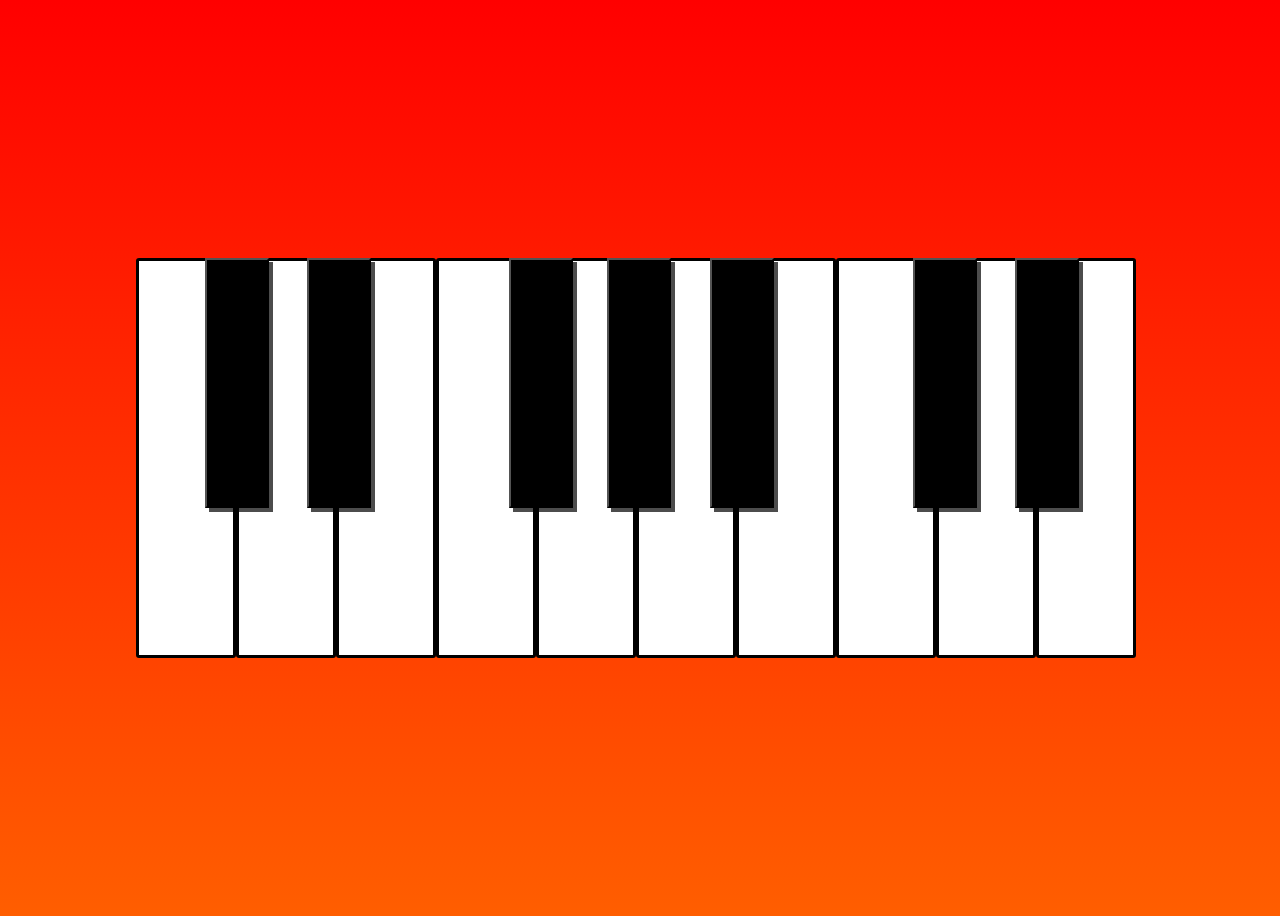
==== Piano/index.html @ 95407191 "piano" ====
<!DOCTYPE html>
<html lang="en">
<head>
    <meta charset="UTF-8">
    <meta name="viewport" content="width=device-width, initial-scale=1.0">
    <title>Document</title>
    <link rel="stylesheet" href="piano.css">
</head>
<body>
    <audio id="A4" src="sounds/A4.mp3"></audio>
    <audio id="C4" src="sounds/C4.mp3"></audio>
    <audio id="Db4" src="sounds/Db4.mp3"></audio>
    <audio id="D4" src="sounds/D4.mp3"></audio>
    <audio id="Eb4" src="sounds/Eb4.mp3"></audio>
    <audio id="E4" src="sounds/E4.mp3"></audio>
    <audio id="F4" src="sounds/F4.mp3"></audio>
    <audio id="Gb4" src="sounds/Gb4.mp3"></audio>
    <audio id="G4" src="sounds/G4.mp3"></audio>
    <audio id="Ab4" src="sounds/Ab4.mp3"></audio>
    <audio id="Bb4" src="sounds/Bb4.mp3"></audio>
    <audio id="B4" src="sounds/B4.mp3"></audio>
    <audio id="C5" src="sounds/C5.mp3"></audio>
    <audio id="Db5" src="sounds/Db5.mp3"></audio>
    <audio id="D5" src="sounds/D5.mp3"></audio>
    <audio id="Eb5" src="sounds/Eb5.mp3"></audio>
    <audio id="E5" src="sounds/E5.mp3"></audio>
    <div class="piano">
        <button class="white"id="C4"></button>
        <button class="black"id="Db4"></button>
        <button class="white"id="D4"></button>
        <button class="black"id="Eb4"></button>
        <button class="white"id="E4"></button>
        <button class="white"id="F4"></button>
        <button class="black"id="Gb4"></button>
        <button class="white"id="G4"></button>
        <button class="black"id="Ab4"></button>
        <button class="white"id="A4"></button>
        <button class="black"id="Bb4"></button>
        <button class="white"id="B4"></button>
        <button class="white"id="C5"></button>
        <button class="black"id="Db5"></button>
        <button class="white"id="D5"></button>
        <button class="black"id="Eb5"></button>
        <button class="white"id="E5"></button>
    </div>
    <script src="piano.js"></script>
</body>
</html>
---- Piano/piano.css ----
body{
    display: flex;
    justify-content: center;
    align-items: center;
    height: 100vh;
    width: 100%;
    background:linear-gradient(rgb(255, 0, 0),rgb(255, 94, 0))
}
.piano{
    display: flex;
    width: 80%;
}
.white{
    background-color: #ffffff;
    width: 100px;
    height: 400px;
    border: 3px solid black;
    border-radius: 3px;
}
.white:hover{
    background-color: rgb(200, 200, 200);
}
.black{
    background-color: #000000;
    position: absolute;
    height: 250px;
    width: 5%;
    box-shadow: 4px 4px rgba(0, 0, 0, 0.7);
}
.black:hover{
    background-color: rgb(50, 50, 50);
}
#Db4{
    left: 16%;
}
#Eb4{
    left: 24%;
}
#Gb4{
    left: 39.8%;
}
#Ab4{
    left: 47.4%;
}
#Bb4{
    left: 55.5%;
}
#Db5{
    left: 71.3%;
}
#Eb5{
    left: 79.3%;
}
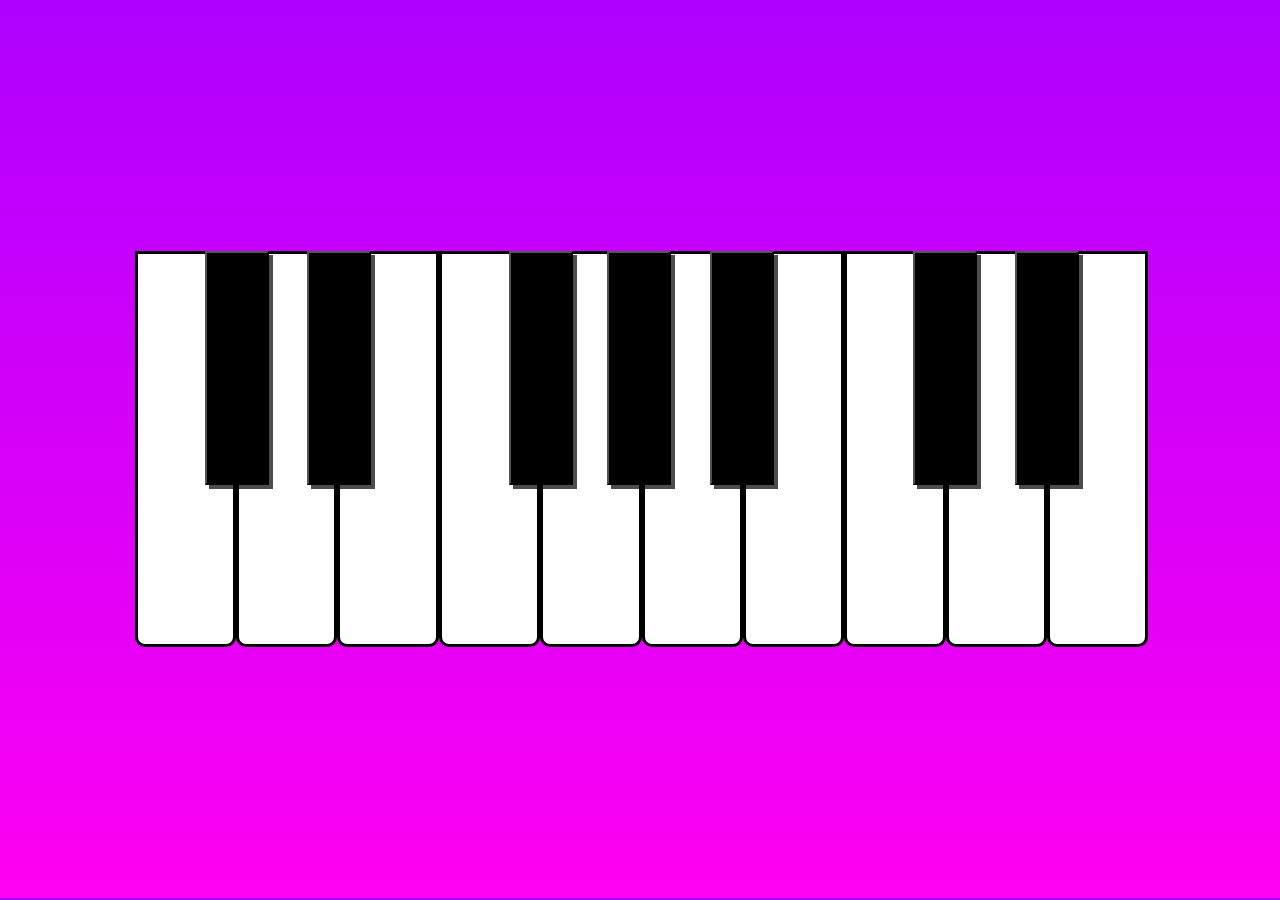
==== commit 929aa72c: "Little css changes. Title changed" ====
--- a/Piano/index.html
+++ b/Piano/index.html
@@ -3,7 +3,7 @@
 <head>
     <meta charset="UTF-8">
     <meta name="viewport" content="width=device-width, initial-scale=1.0">
-    <title>Document</title>
+    <title>Piano</title>
     <link rel="stylesheet" href="piano.css">
 </head>
 <body>
--- a/Piano/piano.css
+++ b/Piano/piano.css
@@ -2,20 +2,22 @@
     display: flex;
     justify-content: center;
     align-items: center;
-    height: 100vh;
-    width: 100%;
-    background:linear-gradient(rgb(255, 0, 0),rgb(255, 94, 0))
+    height: 98vh;
+    width: 99vw;
+    background:linear-gradient(rgb(174, 0, 255),rgb(255, 0, 242))
 }
 .piano{
     display: flex;
+    justify-content: space-around;
     width: 80%;
+    height: 45%;
 }
 .white{
     background-color: #ffffff;
-    width: 100px;
-    height: 400px;
+    width: 100%;
+    height: 100%;
     border: 3px solid black;
-    border-radius: 3px;
+    border-radius: 0 0 10px 10px;
 }
 .white:hover{
     background-color: rgb(200, 200, 200);
@@ -23,7 +25,7 @@
 .black{
     background-color: #000000;
     position: absolute;
-    height: 250px;
+    height: 26%;
     width: 5%;
     box-shadow: 4px 4px rgba(0, 0, 0, 0.7);
 }
